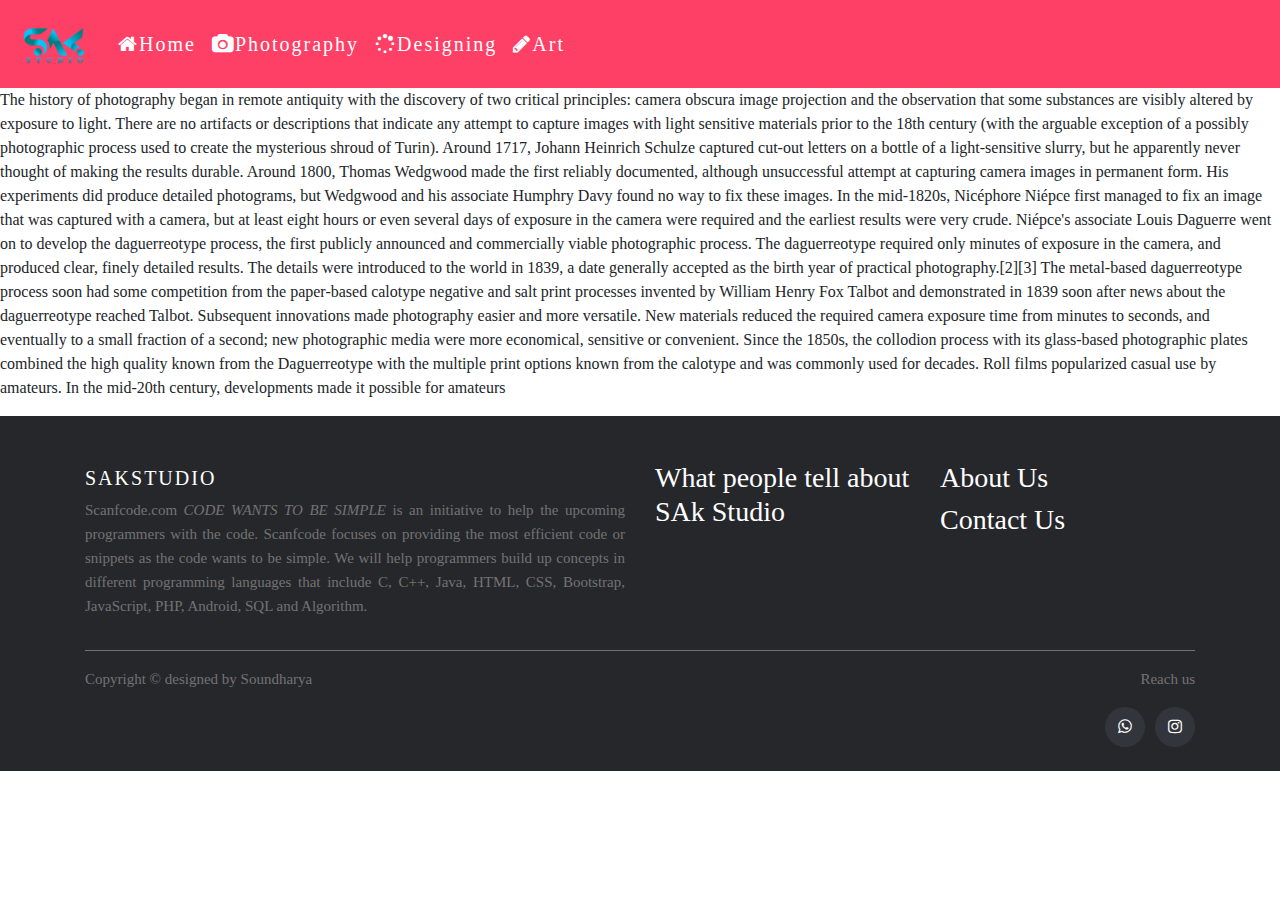
==== index.html @ dd66edab "included logo in the nav bar" ====
<!DOCTYPE html>
<html>

<head>
    <title>Home Page</title>
    <meta charset="utf-8">
    <meta name="viewport" content="width=device-width, initial-scale=1">
    <!-- CSS only -->
    <link rel="stylesheet" href="https://stackpath.bootstrapcdn.com/bootstrap/4.5.2/css/bootstrap.min.css"
        integrity="sha384-JcKb8q3iqJ61gNV9KGb8thSsNjpSL0n8PARn9HuZOnIxN0hoP+VmmDGMN5t9UJ0Z" crossorigin="anonymous">

    <!-- JS, Popper.js, and jQuery -->
    <script src="https://code.jquery.com/jquery-3.5.1.slim.min.js"
        integrity="sha384-DfXdz2htPH0lsSSs5nCTpuj/zy4C+OGpamoFVy38MVBnE+IbbVYUew+OrCXaRkfj"
        crossorigin="anonymous"></script>
    <script src="https://cdn.jsdelivr.net/npm/popper.js@1.16.1/dist/umd/popper.min.js"
        integrity="sha384-9/reFTGAW83EW2RDu2S0VKaIzap3H66lZH81PoYlFhbGU+6BZp6G7niu735Sk7lN"
        crossorigin="anonymous"></script>
    <script src="https://stackpath.bootstrapcdn.com/bootstrap/4.5.2/js/bootstrap.min.js"
        integrity="sha384-B4gt1jrGC7Jh4AgTPSdUtOBvfO8shuf57BaghqFfPlYxofvL8/KUEfYiJOMMV+rV"
        crossorigin="anonymous"></script>
    <!--Font awesome-->
    <link rel="stylesheet" href="https://cdnjs.cloudflare.com/ajax/libs/font-awesome/4.7.0/css/font-awesome.min.css">
    <!--Link to stylesheet-->
    <link rel="stylesheet" href="css/style.css">

</head>

<body>

    <nav class="navbar navbar-expand-md navbar-dark">
        <a class="navbar-brand" href="index.html"> <img src="logo.png" alt="logo" style="width:78px;"></a>
        <button class="navbar-toggler" type="button" data-toggle="collapse" data-target="#collapsibleNavbar">
            <span class="navbar-toggler-icon"></span>
        </button>
        <div class="collapse navbar-collapse" id="collapsibleNavbar">
            <ul class="navbar-nav">
                <li class="nav-item active">
                    <a class="nav-link" href="index.html">
                        <i class="fa fa-home">Home</i></a>
                </li>
                <li class="nav-item active">
                    <a class="nav-link" href="photography.html"><i class="fa fa-camera">Photography</i></a>
                </li>
                <li class="nav-item active">
                    <a class="nav-link" href="designing.html"><i class="fa fa-spinner">Designing</i></a>
                </li>
                <li class="nav-item active">
                    <a class="nav-link" href="art.html"><i class="fa fa-pencil">Art</i></a>
                </li>

            </ul>
        </div>
    </nav>
    <!--Page content-->
    <p>The history of photography began in remote antiquity with the discovery of two critical principles: camera
        obscura image projection and the observation that some substances are visibly altered by exposure to light.
        There are no artifacts or descriptions that indicate any attempt to capture images with light sensitive
        materials prior to the 18th century (with the arguable exception of a possibly photographic process used to
        create the mysterious shroud of Turin).

        Around 1717, Johann Heinrich Schulze captured cut-out letters on a bottle of a light-sensitive slurry, but he
        apparently never thought of making the results durable. Around 1800, Thomas Wedgwood made the first reliably
        documented, although unsuccessful attempt at capturing camera images in permanent form. His experiments did
        produce detailed photograms, but Wedgwood and his associate Humphry Davy found no way to fix these images.

        In the mid-1820s, Nicéphore Niépce first managed to fix an image that was captured with a camera, but at least
        eight hours or even several days of exposure in the camera were required and the earliest results were very
        crude. Niépce's associate Louis Daguerre went on to develop the daguerreotype process, the first publicly
        announced and commercially viable photographic process. The daguerreotype required only minutes of exposure in
        the camera, and produced clear, finely detailed results. The details were introduced to the world in 1839, a
        date generally accepted as the birth year of
        practical photography.[2][3] The metal-based daguerreotype process soon had some competition from the
        paper-based calotype negative and salt print processes invented by William Henry Fox Talbot and demonstrated in
        1839 soon after news about the daguerreotype reached Talbot. Subsequent innovations made photography easier and
        more versatile. New materials reduced the required camera exposure time from minutes to seconds, and eventually
        to a small fraction of a second; new photographic media were more economical, sensitive or convenient. Since the
        1850s, the collodion process with its glass-based photographic plates combined the high quality known from the
        Daguerreotype with the multiple print options known from the calotype and was commonly used for decades. Roll
        films popularized casual use by amateurs. In the mid-20th century, developments made it possible for amateurs
    </p>

    <!--Footer-->
    <!-- Site footer -->
    <footer class="site-footer">
        <div class="container">
            <div class="row">
                <div class="col-sm-12 col-md-6">
                    <h6>SakStudio</h6>
                    <p class="text-justify">Scanfcode.com <i>CODE WANTS TO BE SIMPLE </i> is an initiative to help the
                        upcoming programmers with the code. Scanfcode focuses on providing the most efficient code or
                        snippets as the code wants to be simple. We will help programmers build up concepts in different
                        programming languages that include C, C++, Java, HTML, CSS, Bootstrap, JavaScript, PHP, Android,
                        SQL and Algorithm.</p>
                </div>

                <div class="col-xs-6 col-md-3">

                    <ul class="footer-links">
                        <h3>
                            <li><a href=#>What people tell about SAk Studio</a></li>
                        </h3>


                    </ul>
                </div>

                <div class="col-xs-6 col-md-3">

                    <ul class="footer-links">
                        <h3>
                            <li><a href="http://scanfcode.com/about/">About Us</a></li>
                        </h3>
                        <h3>
                            <li><a href="http://scanfcode.com/contact/">Contact Us</a></li>
                        </h3>



                    </ul>
                </div>
            </div>
            <hr>
        </div>
        <div class="container">
            <div class="row">
                <div class="col-md-8 col-sm-6 col-xs-12">
                    <p class="copyright-text">Copyright &copy; designed by Soundharya </p>


                </div>

                <div class="col-md-4 col-sm-6 col-xs-12">
                    <ul class="social-icons">
                        <p>Reach us</p>
                        <li><a class="whatsapp" href="#"><i class="fa fa-whatsapp"></i></a></li>
                        <li><a class="instagram" href="#"><i class="fa fa-instagram"></i></a></li>



                    </ul>
                </div>
            </div>
        </div>
    </footer>

</body>

</html>
---- css/style.css ----
body{
    margin: 0;
    font-family: 'Times New Roman', Times, serif;
    background-color: white;

}
nav{
    background-color:#FE4066;
    letter-spacing: 2px;
    font-size: 20px;
    }
.nav-link:hover{
  background:black;
  }
  

    /*footer*/
    .site-footer
{
  background-color:#26272b;
  padding:45px 0 20px;
  font-size:15px;
  line-height:24px;
  color:#737373;
}
.site-footer hr
{
  border-top-color:#bbb;
  opacity:0.5
}
.site-footer hr.small
{
  margin:20px 0
}
.site-footer h6
{
  color:#fff;
  font-size:16px;
  text-transform:uppercase;
  margin-top:5px;
  letter-spacing:2px;
  font-size: 20px;
}
.site-footer a
{
  color:#737373;
}
.site-footer a:hover
{
  color:#3366cc;
  text-decoration:none;
}
.footer-links
{
  padding-left:0;
  list-style:none
}
.footer-links li
{
  display:block
}
.footer-links a
{
  color:white;
}
.footer-links a:active,.footer-links a:focus,.footer-links a:hover
{
  color:#3366cc;
  text-decoration:none;
}
.footer-links.inline li
{
  display:inline-block
}
.site-footer .social-icons
{
  text-align:right
}
.site-footer .social-icons a
{
  width:40px;
  height:40px;
  line-height:40px;
  margin-left:6px;
  margin-right:0;
  border-radius:100%;
  background-color:#33353d
}
.copyright-text
{
  margin:0
}
@media (max-width:991px)
{
  .site-footer [class^=col-]
  {
    margin-bottom:30px
  }
}
@media (max-width:767px)
{
  .site-footer
  {
    padding-bottom:0
  }
  .site-footer .copyright-text,.site-footer .social-icons
  {
    text-align:center
  }
}
.social-icons
{
  padding-left:0;
  margin-bottom:0;
  list-style:none
}
.social-icons li
{
  display:inline-block;
  margin-bottom:4px
}
.social-icons li.title
{
  margin-right:15px;
  text-transform:uppercase;
  color:#96a2b2;
  font-weight:700;
  font-size:13px
}
.social-icons a{
  background-color:#eceeef;
  color:white;
  font-size:16px;
  display:inline-block;
  line-height:44px;
  width:44px;
  height:44px;
  text-align:center;
  margin-right:8px;
  border-radius:100%;
  -webkit-transition:all .2s linear;
  -o-transition:all .2s linear;
  transition:all .2s linear
}
.social-icons a:active,.social-icons a:focus,.social-icons a:hover
{
  color:#fff;
  background-color:#29aafe
}
.social-icons.size-sm a
{
  line-height:34px;
  height:34px;
  width:34px;
  font-size:14px
}
.social-icons a.whatsapp:hover
{
  background-color:#FE4066;
}
.social-icons a.instagram:hover
{
  background-color:#FE4066;
}

@media (max-width:767px)
{
  .social-icons li.title
  {
    display:block;
    margin-right:0;
    font-weight:600
  }
}
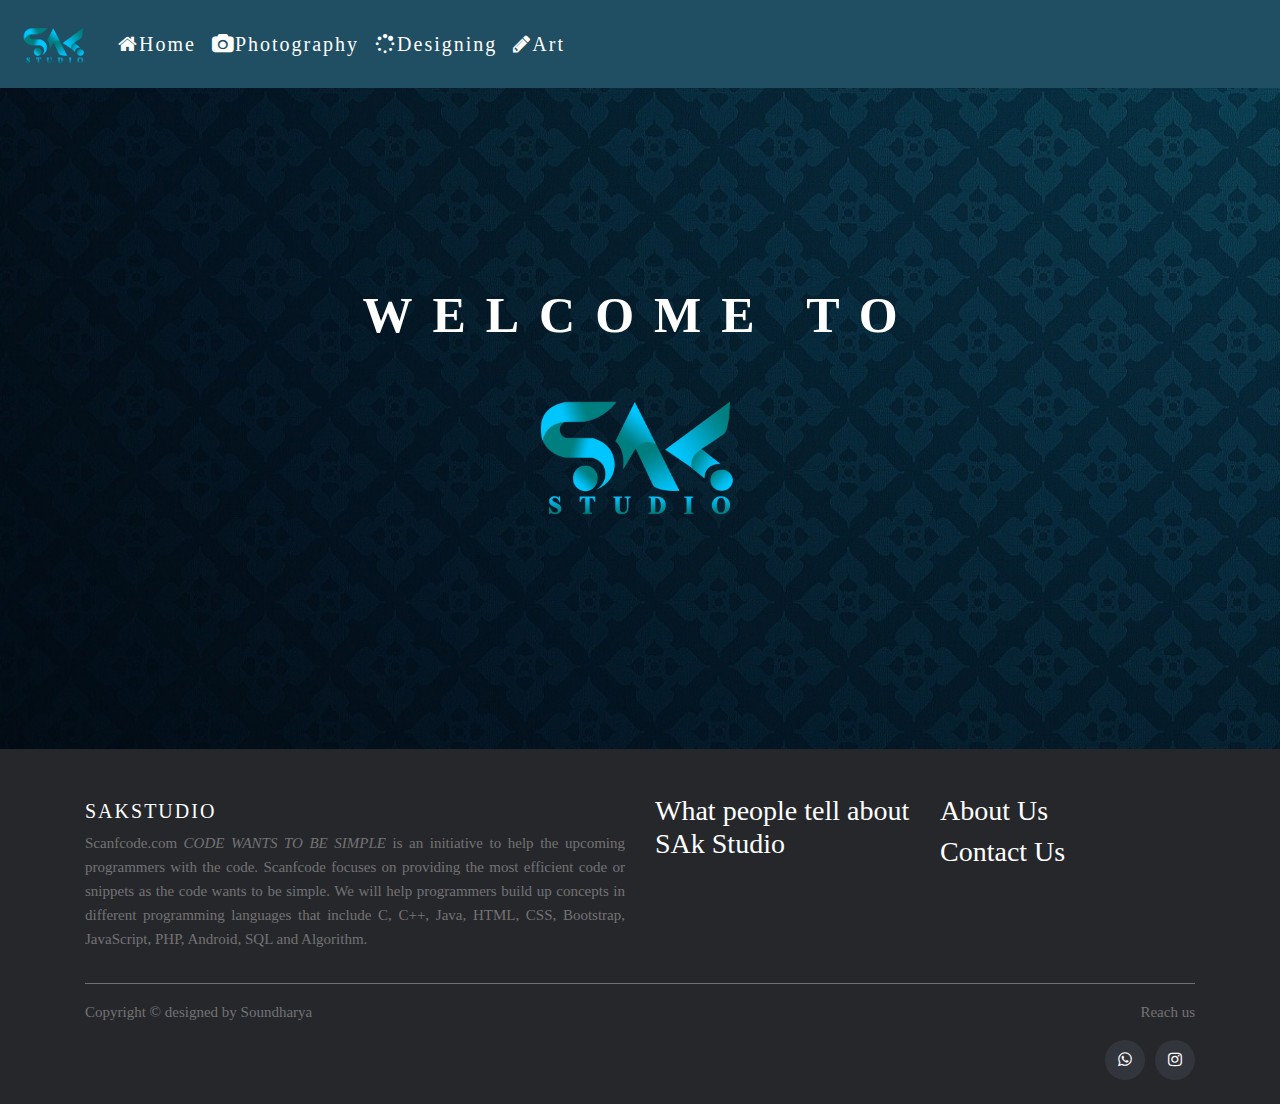
==== commit 855031fc: "added background picture" ====
--- a/index.html
+++ b/index.html
@@ -23,6 +23,7 @@
     <link rel="stylesheet" href="https://cdnjs.cloudflare.com/ajax/libs/font-awesome/4.7.0/css/font-awesome.min.css">
     <!--Link to stylesheet-->
     <link rel="stylesheet" href="css/style.css">
+    <link rel="stylesheet" href="css/background.css">
 
 </head>
 
@@ -53,32 +54,16 @@
         </div>
     </nav>
     <!--Page content-->
-    <p>The history of photography began in remote antiquity with the discovery of two critical principles: camera
-        obscura image projection and the observation that some substances are visibly altered by exposure to light.
-        There are no artifacts or descriptions that indicate any attempt to capture images with light sensitive
-        materials prior to the 18th century (with the arguable exception of a possibly photographic process used to
-        create the mysterious shroud of Turin).
 
-        Around 1717, Johann Heinrich Schulze captured cut-out letters on a bottle of a light-sensitive slurry, but he
-        apparently never thought of making the results durable. Around 1800, Thomas Wedgwood made the first reliably
-        documented, although unsuccessful attempt at capturing camera images in permanent form. His experiments did
-        produce detailed photograms, but Wedgwood and his associate Humphry Davy found no way to fix these images.
 
-        In the mid-1820s, Nicéphore Niépce first managed to fix an image that was captured with a camera, but at least
-        eight hours or even several days of exposure in the camera were required and the earliest results were very
-        crude. Niépce's associate Louis Daguerre went on to develop the daguerreotype process, the first publicly
-        announced and commercially viable photographic process. The daguerreotype required only minutes of exposure in
-        the camera, and produced clear, finely detailed results. The details were introduced to the world in 1839, a
-        date generally accepted as the birth year of
-        practical photography.[2][3] The metal-based daguerreotype process soon had some competition from the
-        paper-based calotype negative and salt print processes invented by William Henry Fox Talbot and demonstrated in
-        1839 soon after news about the daguerreotype reached Talbot. Subsequent innovations made photography easier and
-        more versatile. New materials reduced the required camera exposure time from minutes to seconds, and eventually
-        to a small fraction of a second; new photographic media were more economical, sensitive or convenient. Since the
-        1850s, the collodion process with its glass-based photographic plates combined the high quality known from the
-        Daguerreotype with the multiple print options known from the calotype and was commonly used for decades. Roll
-        films popularized casual use by amateurs. In the mid-20th century, developments made it possible for amateurs
-    </p>
+    <div class="container-fluid">
+        <img src="brandpicture.jpeg" alt="Snow" style="width:100%;">
+
+        <div class="centered">
+            <h1>WELCOME TO</h1>
+            <img src="logo.png" alt="logo" style="width:250px;">
+        </div>
+    </div>
 
     <!--Footer-->
     <!-- Site footer -->
--- a/css/style.css
+++ b/css/style.css
@@ -5,7 +5,7 @@
 
 }
 nav{
-    background-color:#FE4066;
+    background-color:rgb(32, 78, 99);
     letter-spacing: 2px;
     font-size: 20px;
     }
--- a/css/background.css
+++ b/css/background.css
@@ -0,0 +1,24 @@
+.centered {
+    position: absolute;
+    top: 50%;
+    left: 50%;
+    transform: translate(-50%, -50%);
+  }
+  .container-fluid {
+    position: relative;
+    text-align: center;
+    color: white;
+    margin: 0;
+    padding: 0;
+    max-width: 100%;
+  height: auto;
+  
+}
+h1{
+    letter-spacing: 20px;
+    font-weight: 600;
+    font-family: 'Times New Roman', Times, serif;
+    font-size: 50px;
+}
+   
+  }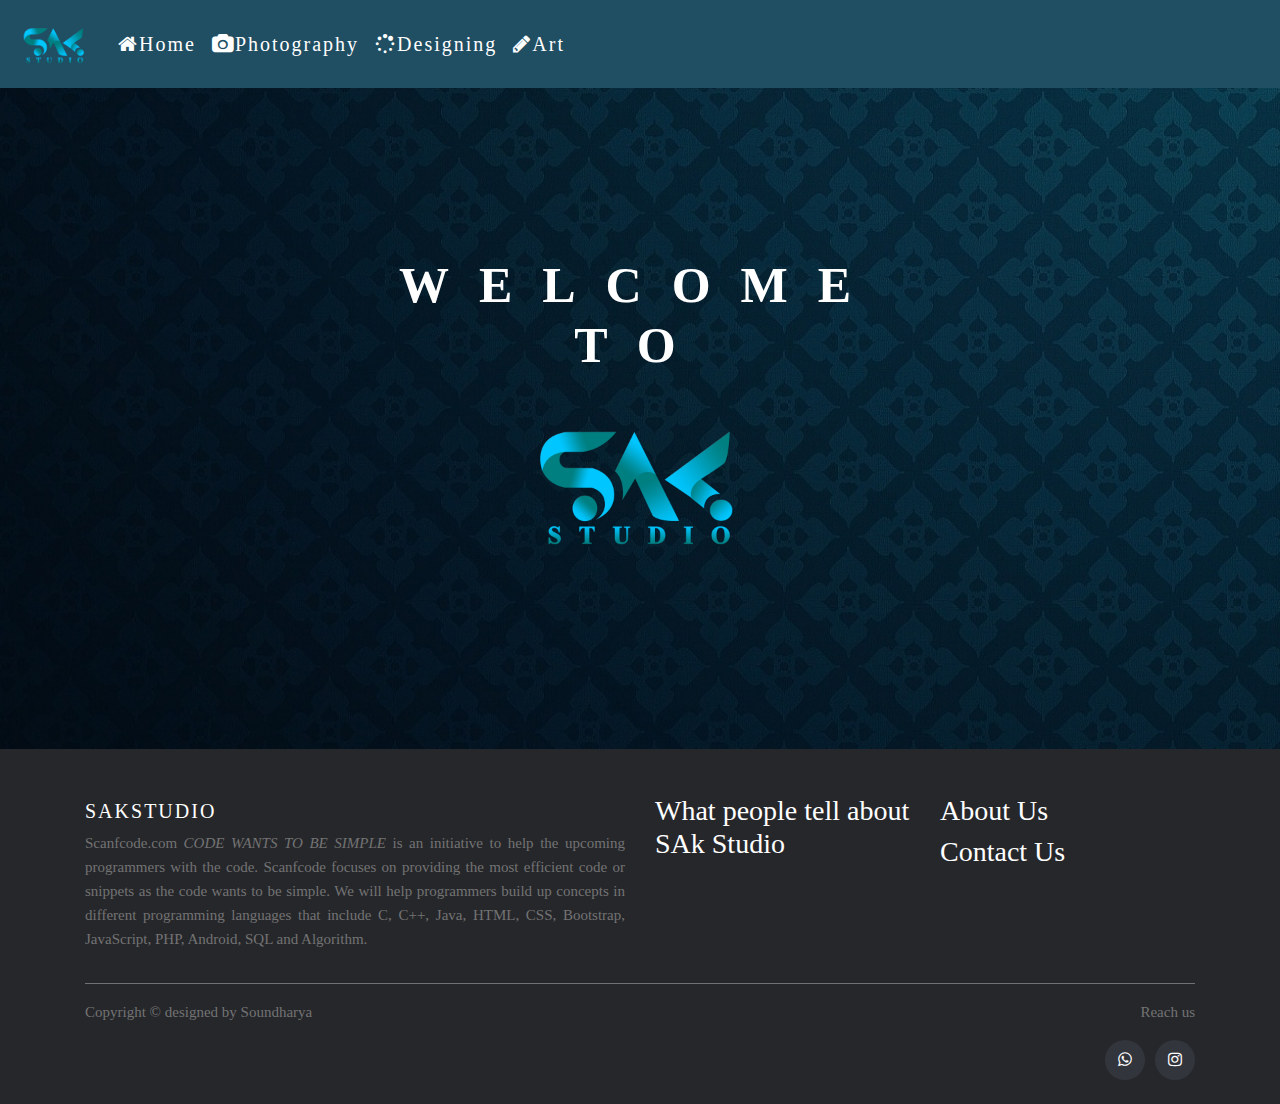
==== commit 0730ee9b: "added media queries" ====
--- a/index.html
+++ b/index.html
@@ -61,7 +61,7 @@
 
         <div class="centered">
             <h1>WELCOME TO</h1>
-            <img src="logo.png" alt="logo" style="width:250px;">
+            <img class="imgsource" src="logo.png" alt="logo" style="width:250px;">
         </div>
     </div>
 
--- a/css/background.css
+++ b/css/background.css
@@ -15,10 +15,37 @@
   
 }
 h1{
-    letter-spacing: 20px;
+    letter-spacing: 30px;
     font-weight: 600;
     font-family: 'Times New Roman', Times, serif;
     font-size: 50px;
 }
-   
-  }+
+/*Media Queries*/
+@media (max-width:320px) {
+  h1{
+    font-size: 1rem;
+    letter-spacing: 3px;
+  }
+  
+}
+@media (min-width:1000px) {
+  h1{
+    font-size: 50px;
+  }
+}
+@media(max-width:420px)
+{
+  h1{
+    font-size: 20px;
+    letter-spacing: 4px;
+    
+  }
+}
+@media(max-width:425px){
+  h1{
+    font-size: 15px;
+    letter-spacing: 5px;
+    
+  }
+}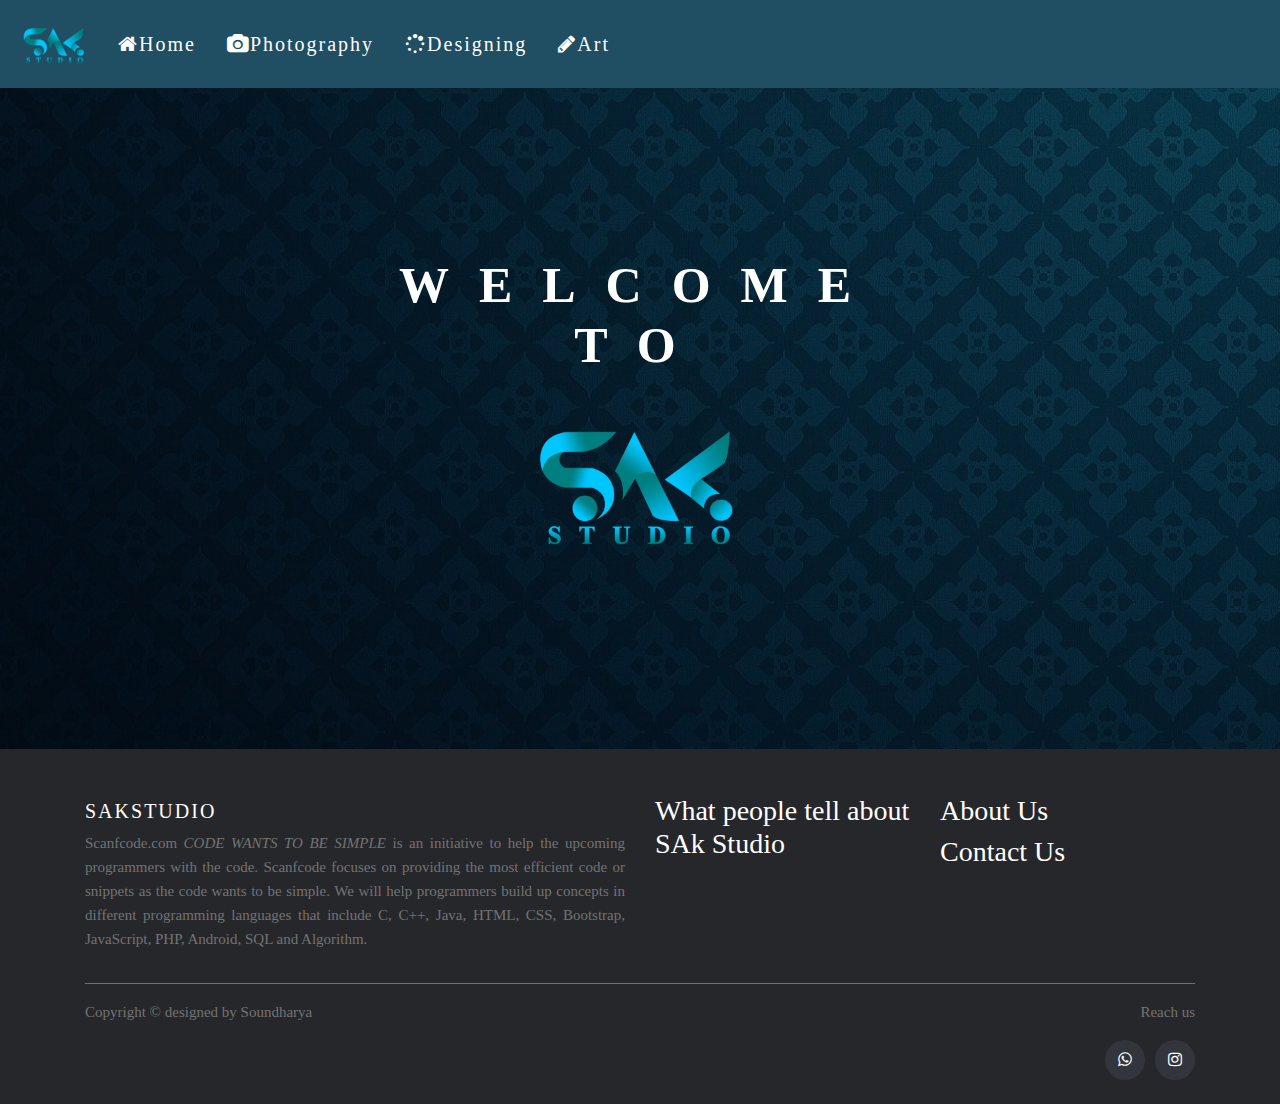
==== commit 01c75d0c: "included media queries" ====
--- a/index.html
+++ b/index.html
@@ -28,7 +28,7 @@
 </head>
 
 <body>
-
+    <!--Navigation links-->
     <nav class="navbar navbar-expand-md navbar-dark">
         <a class="navbar-brand" href="index.html"> <img src="logo.png" alt="logo" style="width:78px;"></a>
         <button class="navbar-toggler" type="button" data-toggle="collapse" data-target="#collapsibleNavbar">
@@ -57,25 +57,32 @@
 
 
     <div class="container-fluid">
-        <img src="brandpicture.jpeg" alt="Snow" style="width:100%;">
+        <img src="brandpicture.jpeg" alt="brand" style="width:100%;">
 
-        <div class="centered">
-            <h1>WELCOME TO</h1>
+        <div class=" centered">
+            <h1 class="visible-md">WELCOME TO</h1>
             <img class="imgsource" src="logo.png" alt="logo" style="width:250px;">
+
         </div>
     </div>
 
+
+
     <!--Footer-->
-    <!-- Site footer -->
+
     <footer class="site-footer">
         <div class="container">
             <div class="row">
                 <div class="col-sm-12 col-md-6">
                     <h6>SakStudio</h6>
-                    <p class="text-justify">Scanfcode.com <i>CODE WANTS TO BE SIMPLE </i> is an initiative to help the
-                        upcoming programmers with the code. Scanfcode focuses on providing the most efficient code or
-                        snippets as the code wants to be simple. We will help programmers build up concepts in different
-                        programming languages that include C, C++, Java, HTML, CSS, Bootstrap, JavaScript, PHP, Android,
+                    <p class="text-justify">Scanfcode.com <i>CODE WANTS TO BE SIMPLE </i> is an initiative to help
+                        the
+                        upcoming programmers with the code. Scanfcode focuses on providing the most efficient code
+                        or
+                        snippets as the code wants to be simple. We will help programmers build up concepts in
+                        different
+                        programming languages that include C, C++, Java, HTML, CSS, Bootstrap, JavaScript, PHP,
+                        Android,
                         SQL and Algorithm.</p>
                 </div>
 
@@ -83,7 +90,7 @@
 
                     <ul class="footer-links">
                         <h3>
-                            <li><a href=#>What people tell about SAk Studio</a></li>
+                            <li><a href="feedback.html">What people tell about SAk Studio</a></li>
                         </h3>
 
 
--- a/css/style.css
+++ b/css/style.css
@@ -47,7 +47,7 @@
 }
 .site-footer a:hover
 {
-  color:#3366cc;
+  color:#00CBCF;
   text-decoration:none;
 }
 .footer-links
@@ -65,7 +65,7 @@
 }
 .footer-links a:active,.footer-links a:focus,.footer-links a:hover
 {
-  color:#3366cc;
+  color:#00CBCF;
   text-decoration:none;
 }
 .footer-links.inline li
--- a/css/background.css
+++ b/css/background.css
@@ -12,6 +12,9 @@
     padding: 0;
     max-width: 100%;
   height: auto;
+  background-repeat: no-repeat;
+  background-size: 100% 100%;
+  background-size: cover;
   
 }
 h1{
@@ -20,32 +23,48 @@
     font-family: 'Times New Roman', Times, serif;
     font-size: 50px;
 }
-
+.nav-item{
+  margin-right:15px;
+}
 /*Media Queries*/
-@media (max-width:320px) {
-  h1{
-    font-size: 1rem;
-    letter-spacing: 3px;
-  }
-  
-}
 @media (min-width:1000px) {
-  h1{
+  .centered h1{
     font-size: 50px;
   }
 }
-@media(max-width:420px)
-{
-  h1{
-    font-size: 20px;
-    letter-spacing: 4px;
+
+@media(max-width:560px){
+  .centered h1{
+    visibility: hidden;
+
     
   }
 }
 @media(max-width:425px){
-  h1{
+  .centered h1{
     font-size: 15px;
     letter-spacing: 5px;
+    visibility: hidden;
     
   }
-}+}
+
+@media(max-width:420px)
+{
+  .centered h1{
+    font-size: 20px;
+    letter-spacing: 4px;
+    visibility: hidden;
+    
+  }
+}
+
+@media (max-width:320px) {
+  .centered h1{
+    font-size: 1rem;
+    letter-spacing: 3px;
+    content: none;
+    visibility: hidden;
+  }
+  
+}
